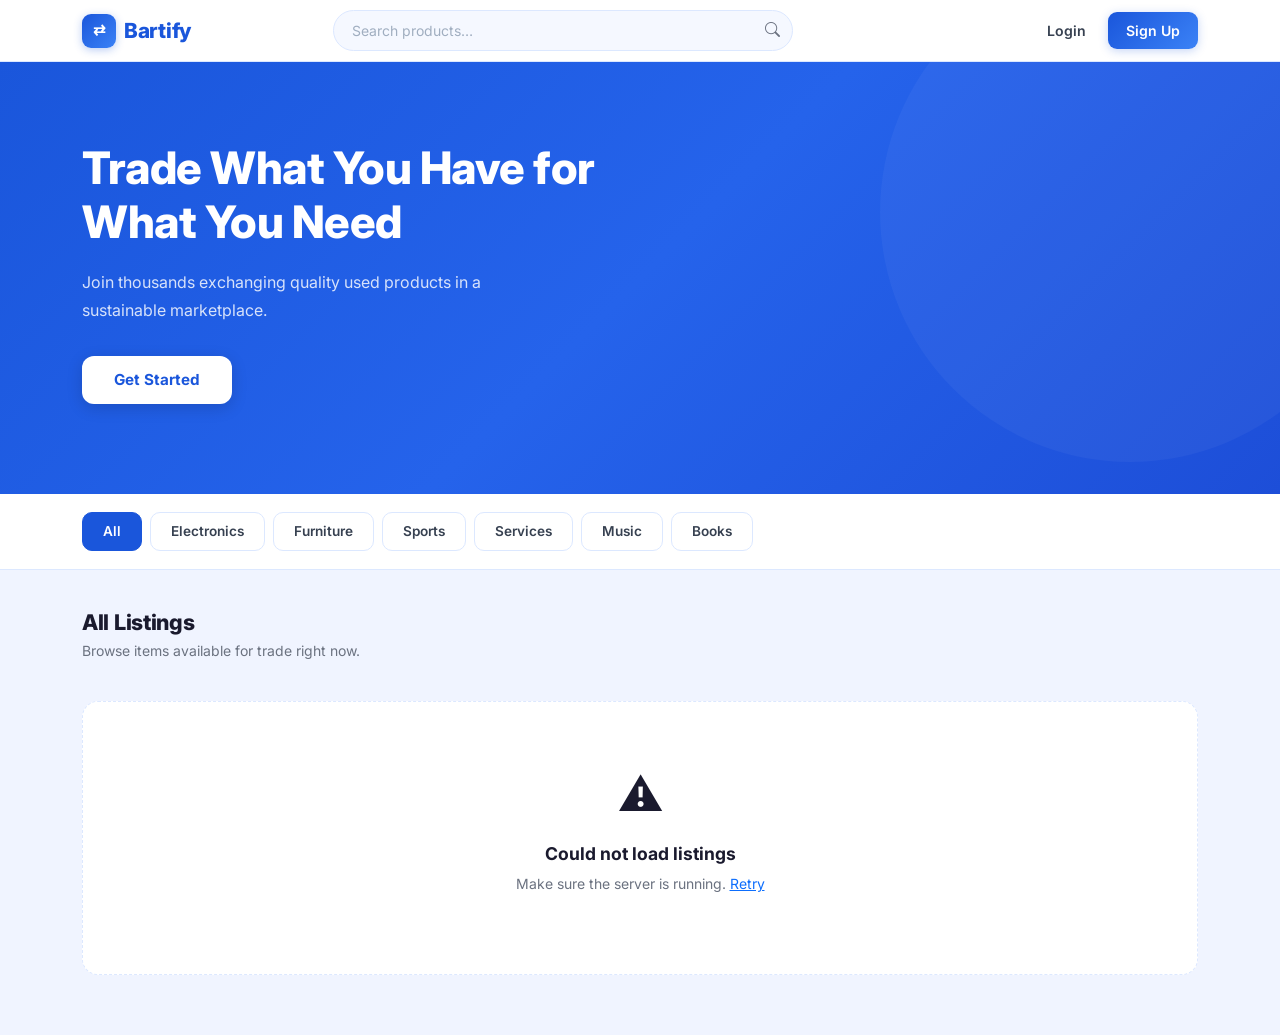
==== frontend/index.html @ bb5679de "fixes some bugs in send or receiving requests" ====
<!DOCTYPE html>
<html lang="en">
<head>
  <meta charset="UTF-8"/>
  <meta name="viewport" content="width=device-width, initial-scale=1.0"/>
  <title>Bartify – Trade What You Have</title>
  <link href="https://cdn.jsdelivr.net/npm/bootstrap@5.3.2/dist/css/bootstrap.min.css" rel="stylesheet"/>
  <link href="https://fonts.googleapis.com/css2?family=Inter:wght@400;500;600;700;800&display=swap" rel="stylesheet"/>
  <link href="https://cdn.jsdelivr.net/npm/bootstrap-icons@1.11.3/font/bootstrap-icons.min.css" rel="stylesheet"/>
  <link rel="stylesheet" href="style.css"/>
</head>
<body>

<!-- ═══ NAVBAR ═══ -->
<nav class="navbar" style="position:relative;">
  <div class="container">
    <a class="navbar-brand" href="index.html">
      <div class="brand-icon">⇄</div>
      <span class="brand-name">Bartify</span>
    </a>

    <div class="search-wrap">
      <input type="text" id="searchInput" placeholder="Search products…" oninput="doSearch()"/>
      <button class="search-icon-btn" onclick="doSearch()"><i class="bi bi-search"></i></button>
    </div>

    <div class="nav-right">
      <button class="mobile-search-btn" onclick="toggleMobileSearch()" title="Search">
        <i class="bi bi-search"></i>
      </button>

      <!-- Logged OUT -->
      <div class="d-flex align-items-center gap-2" id="navLoggedOut">
        <a href="login.html" class="btn-login">Login</a>
        <a href="Signup.html" class="btn-signup">Sign Up</a>
      </div>

      <!-- Logged IN -->
      <div class="d-flex align-items-center gap-2" id="navLoggedIn" style="display:none!important;">
        <a href="#" class="nav-icon-btn" title="Favorites"><i class="bi bi-heart"></i></a>
        <a href="dashboard.html?section=addListing" class="btn-list-item">List Item</a>
        <div class="nav-avatar-wrap" onclick="toggleDropdown()">
          <img id="navProfilePic" src="" alt="Profile" class="nav-avatar-img" style="display:none"/>
          <div id="navAvatar" class="nav-avatar-text"></div>
          <div class="nav-dropdown" id="navDropdown">
            <div class="dropdown-user-info">
              <div class="dropdown-user-icon" id="dropdownAvatar">
                <i class="bi bi-person-fill"></i>
              </div>
              <div>
                <div class="d-uname" id="dropdownName">User</div>
                <div class="d-uemail" id="dropdownEmail">email@example.com</div>
              </div>
            </div>
            <a href="dashboard.html"><i class="bi bi-grid-1x2-fill"></i> Dashboard</a>
            <div class="dd-divider"></div>
              <a href="#" class="logout-link" onclick="confirmLogout();return false;">
              <i class="bi bi-box-arrow-right"></i> Logout
            </a>
          </div>
        </div>
      </div>
    </div>
  </div>

  <div class="mobile-search-bar" id="mobileSearchBar">
    <input type="text" id="mobileSearchInput" placeholder="Search products…" oninput="doMobileSearch()"/>
    <button onclick="doMobileSearch()">Search</button>
  </div>
</nav>

<!-- ═══ HERO ═══ -->
<section class="hero">
  <div class="container">
    <h1 class="hero-title">Trade What You Have for<br/>What You Need</h1>
    <p class="hero-subtitle">Join thousands exchanging quality used products in a sustainable marketplace.</p>
    <a href="login.html" class="btn-get-started" id="heroBtn">Get Started</a>
  </div>
</section>

<!-- ═══ CATEGORIES ═══ -->
<section class="categories">
  <div class="container">
    <div class="cat-filters">
      <button class="cat-btn active" data-cat="All"         onclick="filterCat(this)">All</button>
      <button class="cat-btn"        data-cat="Electronics" onclick="filterCat(this)">Electronics</button>
      <button class="cat-btn"        data-cat="Furniture"   onclick="filterCat(this)">Furniture</button>
      <button class="cat-btn"        data-cat="Sports"      onclick="filterCat(this)">Sports</button>
      <button class="cat-btn"        data-cat="Services"    onclick="filterCat(this)">Services</button>
      <button class="cat-btn"        data-cat="Music"       onclick="filterCat(this)">Music</button>
      <button class="cat-btn"        data-cat="Books"       onclick="filterCat(this)">Books</button>
    </div>
  </div>
</section>

<!-- ═══ PRODUCTS ═══ -->
<section class="products-section">
  <div class="container">
    <div class="products-header">
      <div>
        <h2 class="products-title" id="productsHeading">All Listings</h2>
        <p class="products-sub">Browse items available for trade right now.</p>
      </div>
    </div>
    <div class="products-grid" id="productsGrid"></div>
  </div>
</section>

<!-- ═══ PRODUCT DETAIL MODAL ═══ -->
<div class="pd-overlay" id="pdOverlay" onclick="overlayClick(event)">
  <div class="pd-modal" id="pdModal">
    <button class="pd-close" onclick="closeDetail()"><i class="bi bi-x-lg"></i></button>
    <button class="pd-back" onclick="closeDetail()">
      <i class="bi bi-arrow-left"></i> Back to products
    </button>
    <div class="pd-body" id="pdBody"></div>
  </div>
</div>

<!-- ═══ OFFER EXCHANGE MODAL ═══ -->
<div class="of-overlay" id="offerOverlay" onclick="overlayClickOffer(event)">
  <div class="of-modal" id="offerModal">
    <button class="of-close" onclick="closeOfferModal()"><i class="bi bi-x-lg"></i></button>
    <div class="of-header">
      <h3 class="of-title">Offer an Exchange</h3>
      <p class="of-sub" id="offerSubText">Tell them what you'd like to trade for this item.</p>
    </div>
    <form id="offerForm" onsubmit="submitOffer(event)" novalidate>
      <input type="hidden" id="offerPostId">

      <div class="of-upload-grid" id="offerUploadGrid"></div>
      <p class="of-upload-note">Upload up to 4 images of your item.</p>

      <label class="of-label">Item Title <span class="of-req">*</span></label>
      <input type="text" class="of-input" id="offerTitle" placeholder="e.g. PS5 Controller" required>

      <label class="of-label">Description</label>
      <textarea class="of-input" id="offerDesc" rows="3" maxlength="500" placeholder="Describe your item's condition and features…"></textarea>

      <div class="of-row">
        <div>
          <label class="of-label">Category <span class="of-req">*</span></label>
          <select class="of-input" id="offerCat" required>
            <option value="">Select category</option>
            <option value="Electronics">Electronics</option>
            <option value="Furniture">Furniture</option>
            <option value="Sports">Sports</option>
            <option value="Services">Services</option>
            <option value="Music">Music</option>
            <option value="Books">Books</option>
            <option value="Clothing">Clothing</option>
            <option value="Other">Other</option>
          </select>
        </div>
        <div>
          <label class="of-label">Condition</label>
          <select class="of-input" id="offerCond">
            <option value="">Select</option>
            <option value="10">10/10</option>
            <option value="9">9/10</option>
            <option value="8">8/10</option>
            <option value="7">7/10</option>
            <option value="6">6/10</option>
            <option value="5">5/10</option>
            <option value="4">4/10</option>
            <option value="3">3/10</option>
            <option value="2">2/10</option>
            <option value="1">1/10</option>
          </select>
        </div>
      </div>

      <label class="of-label">Estimated Value (PKR)</label>
      <div class="of-value-wrap">
        <span class="of-value-tag">From</span>
        <input type="number" class="of-value-input" id="offerValueFrom" placeholder="500" min="0">
        <span class="of-value-dash">—</span>
        <span class="of-value-tag">To</span>
        <input type="number" class="of-value-input" id="offerValueTo" placeholder="1000" min="0">
      </div>

      <button type="submit" class="of-submit-btn" id="offerSubmitBtn">
        <i class="bi bi-send"></i> Send Offer
      </button>
    </form>
  </div>
</div>

<!-- ═══ LOGOUT MODAL ═══ -->
<div class="modal fade logout-modal" id="logoutModal" tabindex="-1">
  <div class="modal-dialog modal-dialog-centered logout-dialog">
    <div class="modal-content logout-shell">
      <div class="modal-header logout-header">
        <div class="logout-title-wrap">
          <div class="logout-badge"><i class="bi bi-box-arrow-right"></i></div>
          <div>
            <h5 class="modal-title">Confirm Logout</h5>
            <p class="logout-subtitle">You’ll need to log in again to access your account.</p>
          </div>
        </div>
        <button type="button" class="btn-close logout-close" data-bs-dismiss="modal"></button>
      </div>
      <div class="modal-body logout-body">
        <div class="logout-icon-row">
          <div class="logout-icon"><i class="bi bi-exclamation-triangle-fill"></i></div>
          <p class="logout-copy">Are you sure you want to log out of Bartify?</p>
        </div>
      </div>
      <div class="modal-footer logout-footer">
        <button class="btn-view-sm logout-cancel" data-bs-dismiss="modal">Cancel</button>
        <button class="btn-delete-sm logout-confirm" onclick="doLogout()"><i class="bi bi-box-arrow-right"></i> Logout</button>
      </div>
    </div>
  </div>
</div>

<!-- ═══ TOAST ═══ -->
<div class="toast-wrap" id="toastWrap"></div>

<script src="https://cdn.jsdelivr.net/npm/bootstrap@5.3.2/dist/js/bootstrap.bundle.min.js"></script>
<script src="script.js"></script>
</body>
</html>
---- frontend/style.css ----
* { margin:0; padding:0; box-sizing:border-box; }
body { font-family:'Inter',sans-serif; background:#f0f4ff; color:#1a1a2e; }

/* ═══ NAVBAR ═══ */
.navbar { background:#fff; border-bottom:1px solid #dce8ff; position:sticky; top:0; z-index:1000; padding:0; height:62px; }
.navbar .container { height:100%; display:flex; align-items:center; gap:12px; }

.navbar-brand { font-size:1.3rem; font-weight:800; color:#1a56db; text-decoration:none; display:flex; align-items:center; gap:8px; letter-spacing:-.3px; flex-shrink:0; white-space:nowrap; }
.brand-icon { width:34px; height:34px; background:linear-gradient(135deg,#1a56db,#3b82f6); border-radius:9px; display:flex; align-items:center; justify-content:center; color:#fff; font-size:.95rem; box-shadow:0 2px 8px rgba(26,86,219,.3); flex-shrink:0; }

/* Search */
.search-wrap { flex:1; max-width:460px; margin:0 auto; position:relative; }
.search-wrap input { width:100%; padding:9px 42px 9px 18px; border:1.5px solid #dce8ff; border-radius:50px; font-family:'Inter',sans-serif; font-size:.875rem; outline:none; background:#f5f8ff; color:#1a1a2e; transition:border .2s,background .2s; }
.search-wrap input:focus { border-color:#1a56db; background:#fff; }
.search-wrap input::placeholder { color:#a0aec0; }
.search-icon-btn { position:absolute; right:13px; top:50%; transform:translateY(-50%); background:none; border:none; cursor:pointer; padding:0; display:flex; align-items:center; color:#6b7280; transition:color .18s; }
.search-icon-btn:hover { color:#1a56db; }
.search-icon-btn i { font-size:15px; }

/* Nav right */
.nav-right { display:flex; align-items:center; gap:10px; flex-shrink:0; margin-left:auto; }
.btn-login { font-family:'Inter',sans-serif; font-weight:600; font-size:.88rem; color:#374151; text-decoration:none; padding:7px 14px; border-radius:9px; transition:background .2s; white-space:nowrap; }
.btn-login:hover { background:#f0f4ff; color:#1a56db; }
.btn-signup { background:linear-gradient(135deg,#1a56db,#3b82f6); color:#fff; font-family:'Inter',sans-serif; font-weight:600; font-size:.88rem; padding:8px 18px; border-radius:9px; text-decoration:none; box-shadow:0 2px 10px rgba(26,86,219,.25); transition:opacity .2s,transform .2s; white-space:nowrap; }
.btn-signup:hover { opacity:.9; color:#fff; transform:translateY(-1px); }
.nav-icon-btn { width:36px; height:36px; border-radius:9px; background:#f0f4ff; display:flex; align-items:center; justify-content:center; text-decoration:none; color:#374151; transition:background .2s,color .2s; flex-shrink:0; }
.nav-icon-btn:hover { background:#dce8ff; color:#ef4444; }
.nav-icon-btn i { font-size:17px; }
.btn-list-item { background:linear-gradient(135deg,#1a56db,#3b82f6); color:#fff; font-family:'Inter',sans-serif; font-weight:600; font-size:.85rem; padding:8px 16px; border-radius:9px; text-decoration:none; box-shadow:0 2px 10px rgba(26,86,219,.25); transition:opacity .2s,transform .2s; white-space:nowrap; }
.btn-list-item:hover { opacity:.9; color:#fff; transform:translateY(-1px); }

/* Mobile search */
.mobile-search-btn { display:none; width:36px; height:36px; border-radius:9px; background:#f0f4ff; align-items:center; justify-content:center; border:none; cursor:pointer; color:#374151; transition:background .2s,color .2s; flex-shrink:0; }
.mobile-search-btn:hover { background:#dce8ff; color:#1a56db; }
.mobile-search-btn i { font-size:16px; }
.mobile-search-bar { display:none; position:absolute; top:62px; left:0; right:0; background:#fff; border-bottom:1px solid #dce8ff; padding:10px 16px; z-index:999; }
.mobile-search-bar.open { display:flex; gap:8px; align-items:center; }
.mobile-search-bar input { flex:1; padding:9px 16px; border:1.5px solid #dce8ff; border-radius:50px; font-family:'Inter',sans-serif; font-size:.875rem; outline:none; background:#f5f8ff; color:#1a1a2e; }
.mobile-search-bar input:focus { border-color:#1a56db; background:#fff; }
.mobile-search-bar input::placeholder { color:#a0aec0; }
.mobile-search-bar button { background:linear-gradient(135deg,#1a56db,#3b82f6); color:#fff; border:none; padding:9px 16px; border-radius:50px; font-family:'Inter',sans-serif; font-size:.85rem; font-weight:600; cursor:pointer; }

/* Avatar */
.nav-avatar-wrap { position:relative; cursor:pointer; flex-shrink:0; }
.nav-avatar-img { width:36px; height:36px; border-radius:50%; object-fit:cover; border:2px solid #1a56db; }
.nav-avatar-text { width:36px; height:36px; border-radius:50%; background:linear-gradient(135deg,#1a56db,#3b82f6); color:#fff; font-family:'Inter',sans-serif; font-weight:700; font-size:.9rem; display:flex; align-items:center; justify-content:center; box-shadow:0 2px 8px rgba(26,86,219,.3); }

/* Dropdown */
.nav-dropdown { display:none; position:absolute; right:0; top:48px; background:#fff; border:1px solid #dce8ff; border-radius:14px; box-shadow:0 8px 28px rgba(26,86,219,.13); min-width:210px; z-index:999; overflow:hidden; }
.nav-dropdown.show { display:block; }
.dropdown-user-info { padding:14px 16px 11px; border-bottom:1px solid #f0f4ff; display:flex; align-items:center; gap:10px; }
.dropdown-user-icon { width:42px; height:42px; border-radius:50%; background:linear-gradient(135deg,#1a56db,#3b82f6); display:flex; align-items:center; justify-content:center; flex-shrink:0; overflow:hidden; border:2px solid #dce8ff; }
.dropdown-user-icon i { color:#fff; font-size:17px; }
.dropdown-user-icon img { width:100%; height:100%; object-fit:cover; border-radius:50%; }
.d-uname { font-family:'Inter',sans-serif; font-weight:700; font-size:.875rem; color:#1a1a2e; white-space:nowrap; overflow:hidden; text-overflow:ellipsis; }
.d-uemail { font-family:'Inter',sans-serif; font-size:.72rem; color:#6b7280; margin-top:1px; white-space:nowrap; overflow:hidden; text-overflow:ellipsis; max-width:145px; }
.nav-dropdown a { display:flex; align-items:center; gap:10px; padding:11px 16px; font-family:'Inter',sans-serif; font-size:.87rem; font-weight:600; color:#374151; text-decoration:none; transition:background .15s,color .15s; }
.nav-dropdown a i { font-size:16px; color:#6b7280; width:18px; flex-shrink:0; transition:color .15s; }
.nav-dropdown a:hover { background:#f0f4ff; color:#1a56db; }
.nav-dropdown a:hover i { color:#1a56db; }
.dd-divider { height:1px; background:#f0f4ff; }
.nav-dropdown a.logout-link { color:#ef4444; }
.nav-dropdown a.logout-link i { color:#ef4444; }
.nav-dropdown a.logout-link:hover { background:#fef2f2; color:#dc2626; }
.nav-dropdown a.logout-link:hover i { color:#dc2626; }

/* ═══ HERO ═══ */
.hero { background:linear-gradient(135deg,#1a56db 0%,#2563eb 50%,#1d4ed8 100%); padding:80px 0 90px; position:relative; overflow:hidden; }
.hero::after { content:''; position:absolute; right:-100px; top:-100px; width:500px; height:500px; background:rgba(255,255,255,.04); border-radius:50%; }
.hero-title { font-size:2.8rem; font-weight:800; color:#fff; line-height:1.2; margin-bottom:18px; letter-spacing:-.5px; }
.hero-subtitle { font-size:1rem; color:rgba(255,255,255,.82); margin-bottom:32px; max-width:480px; line-height:1.75; font-weight:400; }
.btn-get-started { background:#fff; color:#1a56db; border:none; font-family:'Inter',sans-serif; font-weight:700; font-size:.95rem; padding:13px 32px; border-radius:12px; cursor:pointer; text-decoration:none; display:inline-block; box-shadow:0 4px 16px rgba(0,0,0,.15); transition:transform .2s,box-shadow .2s; }
.btn-get-started:hover { transform:translateY(-2px); box-shadow:0 8px 24px rgba(0,0,0,.2); color:#1a56db; }

/* ═══ CATEGORIES ═══ */
.categories { background:#fff; padding:18px 0; border-bottom:1px solid #dce8ff; }
.cat-filters { display:flex; gap:8px; flex-wrap:wrap; }
.cat-btn { padding:8px 20px; border-radius:10px; border:1.5px solid #dce8ff; background:#fff; font-family:'Inter',sans-serif; font-weight:600; font-size:.85rem; color:#374151; cursor:pointer; transition:all .18s; }
.cat-btn:hover { border-color:#1a56db; color:#1a56db; background:#f0f4ff; }
.cat-btn.active { background:#1a56db; border-color:#1a56db; color:#fff; }

/* ═══ PRODUCTS ═══ */
.products-section { padding:40px 0 60px; }
.products-header { display:flex; align-items:flex-end; justify-content:space-between; margin-bottom:24px; flex-wrap:wrap; gap:12px; }
.products-title { font-size:1.35rem; font-weight:800; color:#1a1a2e; letter-spacing:-.3px; margin-bottom:4px; }
.products-sub { font-size:.875rem; color:#6b7280; }
.products-grid { display:grid; grid-template-columns:repeat(auto-fill,minmax(280px,1fr)); gap:22px; }

/* Empty */
.products-empty { grid-column:1/-1; text-align:center; padding:60px 20px; background:#fff; border:1.5px dashed #dce8ff; border-radius:16px; }
.empty-icon { font-size:2.8rem; margin-bottom:12px; }
.empty-title { font-size:1.1rem; font-weight:700; color:#1a1a2e; margin-bottom:6px; }
.empty-sub { font-size:.875rem; color:#6b7280; margin-bottom:20px; }
.btn-list-first { display:inline-block; background:linear-gradient(135deg,#1a56db,#3b82f6); color:#fff; font-family:'Inter',sans-serif; font-weight:600; font-size:.875rem; padding:10px 24px; border-radius:10px; text-decoration:none; box-shadow:0 2px 10px rgba(26,86,219,.25); transition:opacity .2s,transform .2s; }
.btn-list-first:hover { opacity:.9; color:#fff; transform:translateY(-1px); }

.btn-view-sm { background:#f0f4ff; color:#64748b; border:1.5px solid #dce8ff; border-radius:9px; padding:7px 16px; font-size:13px; font-weight:600; cursor:pointer; transition:background .15s; display:inline-flex; align-items:center; gap:6px; }
.btn-view-sm:hover { background:#dce8ff; }
.btn-delete-sm { background:#fef2f2; color:#ef4444; border:none; border-radius:9px; padding:7px 16px; font-size:13px; font-weight:600; cursor:pointer; transition:background .15s; display:inline-flex; align-items:center; gap:6px; }
.btn-delete-sm:hover { background:#fee2e2; }

/* ═══ LOGOUT MODAL ═══ */
.logout-modal .modal-dialog { max-width:420px; }
.logout-shell { border:none; border-radius:22px; overflow:hidden; box-shadow:0 28px 70px rgba(26,86,219,.18); }
.logout-header { padding:18px 20px 16px; border:none; background:linear-gradient(135deg,#1a56db 0%,#2563eb 60%,#3b82f6 100%); color:#fff; display:flex; align-items:flex-start; justify-content:space-between; gap:12px; }
.logout-title-wrap { display:flex; align-items:center; gap:12px; min-width:0; }
.logout-badge { width:42px; height:42px; border-radius:14px; background:rgba(255,255,255,.16); display:flex; align-items:center; justify-content:center; flex-shrink:0; backdrop-filter:blur(8px); }
.logout-badge i { font-size:18px; color:#fff; }
.logout-header .modal-title { font-family:'Inter',sans-serif; font-weight:800; font-size:1.05rem; letter-spacing:-.2px; margin:0; }
.logout-subtitle { font-size:.8rem; color:rgba(255,255,255,.82); margin:3px 0 0; line-height:1.4; }
.logout-close { filter:brightness(0) invert(1); opacity:.9; box-shadow:none; }
.logout-close:focus { box-shadow:none; }
.logout-body { padding:22px 20px 20px; background:linear-gradient(180deg,#ffffff 0%,#f8fbff 100%); }
.logout-icon-row { display:flex; align-items:flex-start; gap:14px; }
.logout-icon { width:48px; height:48px; border-radius:16px; background:#fff7ed; color:#f59e0b; display:flex; align-items:center; justify-content:center; flex-shrink:0; box-shadow:0 10px 24px rgba(245,158,11,.14); }
.logout-icon i { font-size:20px; }
.logout-copy { margin:3px 0 0; font-size:14px; color:#334155; line-height:1.6; }
.logout-footer { border:none; padding:0 20px 20px; background:linear-gradient(180deg,#f8fbff 0%,#fff 100%); display:flex; gap:10px; justify-content:flex-end; }
.logout-footer .btn-view-sm,
.logout-footer .btn-delete-sm { min-width:112px; justify-content:center; }
.logout-cancel { background:#fff; }
.logout-cancel:hover { background:#eef4ff; }
.logout-confirm { background:linear-gradient(135deg,#ef4444,#dc2626); color:#fff; box-shadow:0 10px 24px rgba(220,38,38,.2); }
.logout-confirm:hover { background:linear-gradient(135deg,#dc2626,#b91c1c); color:#fff; }

/* ═══ PRODUCT CARD ═══ */
.product-card { background:#fff; border:1.5px solid #e8eef8; border-radius:18px; overflow:hidden; display:flex; flex-direction:column; cursor:pointer; transition:transform .22s,box-shadow .22s,border-color .22s; }
.product-card:hover { transform:translateY(-4px); box-shadow:0 12px 32px rgba(26,86,219,.12); border-color:#b8ccf0; }

.pc-img-wrap { position:relative; width:100%; aspect-ratio:4/3; overflow:hidden; background:#f0f4ff; flex-shrink:0; }
.pc-img { width:100%; height:100%; object-fit:cover; display:block; transition:transform .35s; }
.product-card:hover .pc-img { transform:scale(1.05); }
.pc-img-placeholder { width:100%; height:100%; display:flex; align-items:center; justify-content:center; color:#c3d4f0; }
.pc-img-placeholder i { font-size:3.5rem; }

/* Category badge top-left */
.pc-cat-badge { position:absolute; top:12px; left:12px; font-family:'Inter',sans-serif; font-size:.7rem; font-weight:700; padding:4px 12px; border-radius:20px; background:rgba(255,255,255,.95); backdrop-filter:blur(4px); color:#1a56db; border:1px solid rgba(26,86,219,.15); box-shadow:0 2px 8px rgba(0,0,0,.08); }

/* Card body */
.pc-body { padding:16px 18px 18px; display:flex; flex-direction:column; flex:1; }
.pc-owner { display:flex; align-items:center; gap:7px; margin-bottom:10px; padding-bottom:10px; border-bottom:1px solid #f0f4ff; }
.pc-owner-avatar { width:26px; height:26px; border-radius:50%; background:linear-gradient(135deg,#1a56db,#3b82f6); color:#fff; font-size:.72rem; font-weight:700; display:flex; align-items:center; justify-content:center; flex-shrink:0; overflow:hidden; }
.pc-owner-avatar img { width:100%; height:100%; object-fit:cover; }
.pc-owner-name { font-size:.78rem; font-weight:600; color:#374151; }
.pc-owner-date { font-size:.72rem; color:#9ca3af; margin-left:auto; }
.pc-title { font-size:1rem; font-weight:700; color:#1a1a2e; margin-bottom:5px; line-height:1.35; display:-webkit-box; -webkit-line-clamp:1; -webkit-box-orient:vertical; overflow:hidden; }
.pc-desc { font-size:.8rem; color:#6b7280; line-height:1.6; margin-bottom:12px; flex:1; display:-webkit-box; -webkit-line-clamp:2; -webkit-box-orient:vertical; overflow:hidden; }
.pc-bottom { display:flex; align-items:center; justify-content:space-between; margin-top:auto; }
.pc-value-label { font-size:.68rem; color:#9ca3af; font-weight:500; margin-bottom:1px; }
.pc-value { font-size:1rem; font-weight:800; color:#1a56db; letter-spacing:-.2px; }
.pc-view-btn { background:linear-gradient(135deg,#1a56db,#3b82f6); color:#fff; border:none; font-family:'Inter',sans-serif; font-size:.78rem; font-weight:600; padding:7px 16px; border-radius:9px; cursor:pointer; box-shadow:0 2px 8px rgba(26,86,219,.2); transition:opacity .2s,transform .2s; white-space:nowrap; flex-shrink:0; }
.pc-view-btn:hover { opacity:.9; transform:translateY(-1px); }

/* ═══ PRODUCT DETAIL MODAL ═══ */
.pd-overlay { display:none; position:fixed; inset:0; background:rgba(15,23,42,.55); z-index:2000; backdrop-filter:blur(4px); align-items:flex-start; justify-content:center; padding:24px 16px; overflow-y:auto; }
.pd-overlay.show { display:flex; }
.pd-modal { background:#fff; border-radius:22px; max-width:900px; width:100%; position:relative; box-shadow:0 24px 64px rgba(0,0,0,.18); margin:auto; }
.pd-close { position:absolute; top:18px; right:18px; width:36px; height:36px; border-radius:50%; background:#f0f4ff; border:none; cursor:pointer; display:flex; align-items:center; justify-content:center; color:#374151; font-size:17px; transition:background .2s; z-index:10; }
.pd-close:hover { background:#dce8ff; color:#1a56db; }
.pd-back { display:inline-flex; align-items:center; gap:6px; font-size:.83rem; font-weight:600; color:#6b7280; background:none; border:none; cursor:pointer; padding:20px 24px 0; transition:color .15s; }
.pd-back:hover { color:#1a56db; }
.pd-body { display:grid; grid-template-columns:1fr 1fr; gap:0; }
.pd-gallery { padding:20px 16px 24px 24px; }
.pd-main-img { width:100%; aspect-ratio:4/3; border-radius:14px; object-fit:cover; background:#f0f4ff; display:block; margin-bottom:10px; }
.pd-main-placeholder { width:100%; aspect-ratio:4/3; border-radius:14px; background:#f0f4ff; display:flex; align-items:center; justify-content:center; color:#c3d4f0; margin-bottom:10px; }
.pd-main-placeholder i { font-size:4rem; }
.pd-thumbs { display:flex; gap:8px; flex-wrap:wrap; }
.pd-thumb { width:70px; height:54px; border-radius:9px; object-fit:cover; cursor:pointer; border:2px solid transparent; transition:border-color .18s; flex-shrink:0; }
.pd-thumb.active,.pd-thumb:hover { border-color:#1a56db; }
.pd-info { padding:20px 24px 24px 16px; display:flex; flex-direction:column; }
.pd-title { font-size:1.45rem; font-weight:800; color:#1a1a2e; margin-bottom:12px; letter-spacing:-.4px; line-height:1.25; }
.pd-seller { display:flex; align-items:center; gap:10px; margin-bottom:4px; }
.pd-seller-av { width:34px; height:34px; border-radius:50%; background:linear-gradient(135deg,#1a56db,#3b82f6); color:#fff; font-weight:700; font-size:.85rem; display:flex; align-items:center; justify-content:center; overflow:hidden; flex-shrink:0; }
.pd-seller-av img { width:100%; height:100%; object-fit:cover; }
.pd-seller-name { font-weight:700; font-size:.9rem; color:#1a1a2e; }
.pd-seller-meta { display:flex; align-items:center; gap:12px; font-size:.75rem; color:#9ca3af; margin-bottom:16px; padding-bottom:14px; border-bottom:1px solid #f0f4ff; }
.pd-seller-meta i { font-size:12px; }
.pd-cond-pill { display:inline-flex; align-items:center; gap:7px; padding:6px 16px; border-radius:30px; font-size:.82rem; font-weight:700; margin-bottom:14px; width:fit-content; }
.pd-cond-pill.like-new { background:#f0fdf4; color:#16a34a; border:1.5px solid #bbf7d0; }
.pd-cond-pill.good { background:#eff6ff; color:#1a56db; border:1.5px solid #bfdbfe; }
.pd-cond-pill.fair { background:#fffbeb; color:#d97706; border:1.5px solid #fde68a; }
.pd-cond-pill.poor { background:#fef2f2; color:#dc2626; border:1.5px solid #fecaca; }
.pd-label { font-size:.7rem; font-weight:700; color:#9ca3af; text-transform:uppercase; letter-spacing:.07em; margin-bottom:5px; }
.pd-section-text { font-size:.875rem; color:#6b7280; line-height:1.7; margin-bottom:16px; }
.pd-trade-text { font-size:.875rem; color:#374151; font-weight:600; margin-bottom:16px; }
.pd-value-box { margin-bottom:22px; }
.pd-value-big { font-size:1.9rem; font-weight:800; color:#1a1a2e; letter-spacing:-.5px; }
.pd-offer-btn { width:100%; background:linear-gradient(135deg,#1a56db,#3b82f6); color:#fff; border:none; font-family:'Inter',sans-serif; font-weight:700; font-size:1rem; padding:14px; border-radius:13px; cursor:pointer; box-shadow:0 4px 14px rgba(26,86,219,.3); transition:opacity .2s,transform .2s; }
.pd-offer-btn:hover { opacity:.9; transform:translateY(-1px); }

/* ═══ OFFER EXCHANGE MODAL ═══ */
.of-overlay { display:none; position:fixed; inset:0; background:rgba(15,23,42,.55); z-index:2100; backdrop-filter:blur(4px); align-items:flex-start; justify-content:center; padding:24px 16px; overflow-y:auto; }
.of-overlay.show { display:flex; }
.of-modal { background:#fff; border-radius:22px; max-width:520px; width:100%; position:relative; box-shadow:0 24px 64px rgba(0,0,0,.18); margin:auto; padding:28px 26px 26px; }
.of-close { position:absolute; top:18px; right:18px; width:36px; height:36px; border-radius:50%; background:#f0f4ff; border:none; cursor:pointer; display:flex; align-items:center; justify-content:center; color:#374151; font-size:16px; transition:background .2s; }
.of-close:hover { background:#dce8ff; color:#1a56db; }
.of-header { margin-bottom:18px; padding-right:30px; }
.of-title { font-size:1.25rem; font-weight:800; color:#1a1a2e; letter-spacing:-.3px; margin-bottom:4px; }
.of-sub { font-size:.82rem; color:#6b7280; line-height:1.5; }
.of-label { display:block; font-size:.78rem; font-weight:700; color:#374151; margin-bottom:6px; margin-top:14px; }
.of-req { color:#ef4444; }
.of-input { width:100%; padding:10px 14px; border:1.5px solid #dce8ff; border-radius:10px; font-family:'Inter',sans-serif; font-size:.85rem; outline:none; background:#f5f8ff; color:#1a1a2e; transition:border .2s,background .2s; }
.of-input:focus { border-color:#1a56db; background:#fff; }
textarea.of-input { resize:vertical; min-height:70px; }
.of-row { display:grid; grid-template-columns:1fr 1fr; gap:12px; }
.of-value-wrap { display:flex; align-items:center; gap:8px; border:1.5px solid #dce8ff; border-radius:10px; padding:4px 12px; background:#f5f8ff; }
.of-value-tag { font-size:.75rem; color:#9ca3af; font-weight:600; flex-shrink:0; }
.of-value-input { flex:1; min-width:0; border:none; background:none; padding:8px 4px; font-family:'Inter',sans-serif; font-size:.85rem; outline:none; color:#1a1a2e; }
.of-value-dash { color:#c3d4f0; flex-shrink:0; }
.of-upload-grid { display:grid; grid-template-columns:repeat(4,1fr); gap:8px; margin-bottom:8px; }
.of-upload-box { aspect-ratio:1; border:1.5px dashed #dce8ff; border-radius:10px; display:flex; flex-direction:column; align-items:center; justify-content:center; gap:4px; position:relative; background:#f5f8ff; cursor:pointer; overflow:hidden; }
.of-upload-box i { font-size:15px; color:#9ca3af; }
.of-upload-box span { font-size:.62rem; color:#9ca3af; font-weight:600; }
.of-upload-box input[type=file] { position:absolute; inset:0; opacity:0; cursor:pointer; }
.of-upload-box img.of-preview { position:absolute; inset:0; width:100%; height:100%; object-fit:cover; }
.of-upload-box .of-remove { position:absolute; top:3px; right:3px; width:18px; height:18px; border-radius:50%; background:rgba(0,0,0,.6); color:#fff; border:none; display:flex; align-items:center; justify-content:center; font-size:9px; cursor:pointer; z-index:2; }
.of-upload-note { font-size:.7rem; color:#9ca3af; margin-bottom:6px; }
.of-submit-btn { width:100%; margin-top:20px; background:linear-gradient(135deg,#1a56db,#3b82f6); color:#fff; border:none; font-family:'Inter',sans-serif; font-weight:700; font-size:.95rem; padding:13px; border-radius:12px; cursor:pointer; box-shadow:0 4px 14px rgba(26,86,219,.3); transition:opacity .2s,transform .2s; display:flex; align-items:center; justify-content:center; gap:8px; }
.of-submit-btn:hover { opacity:.9; transform:translateY(-1px); }
.of-submit-btn:disabled { opacity:.6; cursor:not-allowed; transform:none; }

/* ═══ TOAST ═══ */
.toast-wrap { position:fixed; bottom:24px; right:24px; z-index:9999; display:flex; flex-direction:column; gap:10px; }
.toast-item { background:#1a1a2e; color:#fff; border-radius:12px; padding:12px 20px; font-size:.85rem; font-weight:500; box-shadow:0 4px 16px rgba(0,0,0,.18); display:flex; align-items:center; gap:10px; animation:slideUp .3s ease; }
.toast-item.success { background:#16a34a; }
.toast-item.error { background:#dc2626; }
@keyframes slideUp { from{ transform:translateY(20px); opacity:0; } to{ transform:translateY(0); opacity:1; } }

/* ═══ RESPONSIVE ═══ */
@media(max-width:767px){
  .navbar { height:58px; }
  .mobile-search-bar { top:58px; }
  .search-wrap { display:none!important; }
  .mobile-search-btn { display:flex!important; }
  .navbar-brand { font-size:1.1rem; gap:7px; }
  .brand-icon { width:30px; height:30px; font-size:.85rem; }
  .btn-login { font-size:.8rem; padding:6px 10px; }
  .btn-signup { font-size:.8rem; padding:7px 13px; }
  .btn-list-item { font-size:.78rem; padding:7px 11px; }
  .nav-avatar-text,.nav-avatar-img { width:32px; height:32px; font-size:.82rem; }
  .nav-right { gap:6px; }
  .hero-title { font-size:1.7rem; }
  .hero { padding:50px 0 60px; }
  .products-grid { grid-template-columns:repeat(auto-fill,minmax(155px,1fr)); gap:12px; }
  .pc-body { padding:12px 13px 14px; }
  .pd-body { grid-template-columns:1fr; }
  .pd-gallery { padding:16px 16px 12px; }
  .pd-info { padding:0 16px 20px; }
  .pd-modal { border-radius:16px; }
  .pd-title { font-size:1.2rem; }
  .pd-value-big { font-size:1.5rem; }
  .pd-thumbs { display:none; }
  .of-modal { border-radius:16px; padding:22px 18px 20px; }
  .of-row { grid-template-columns:1fr; }
}
@media(max-width:400px){
  .navbar-brand span.brand-name { display:none; }
  .btn-login { display:none; }
  .products-grid { grid-template-columns:1fr 1fr; gap:10px; }
}
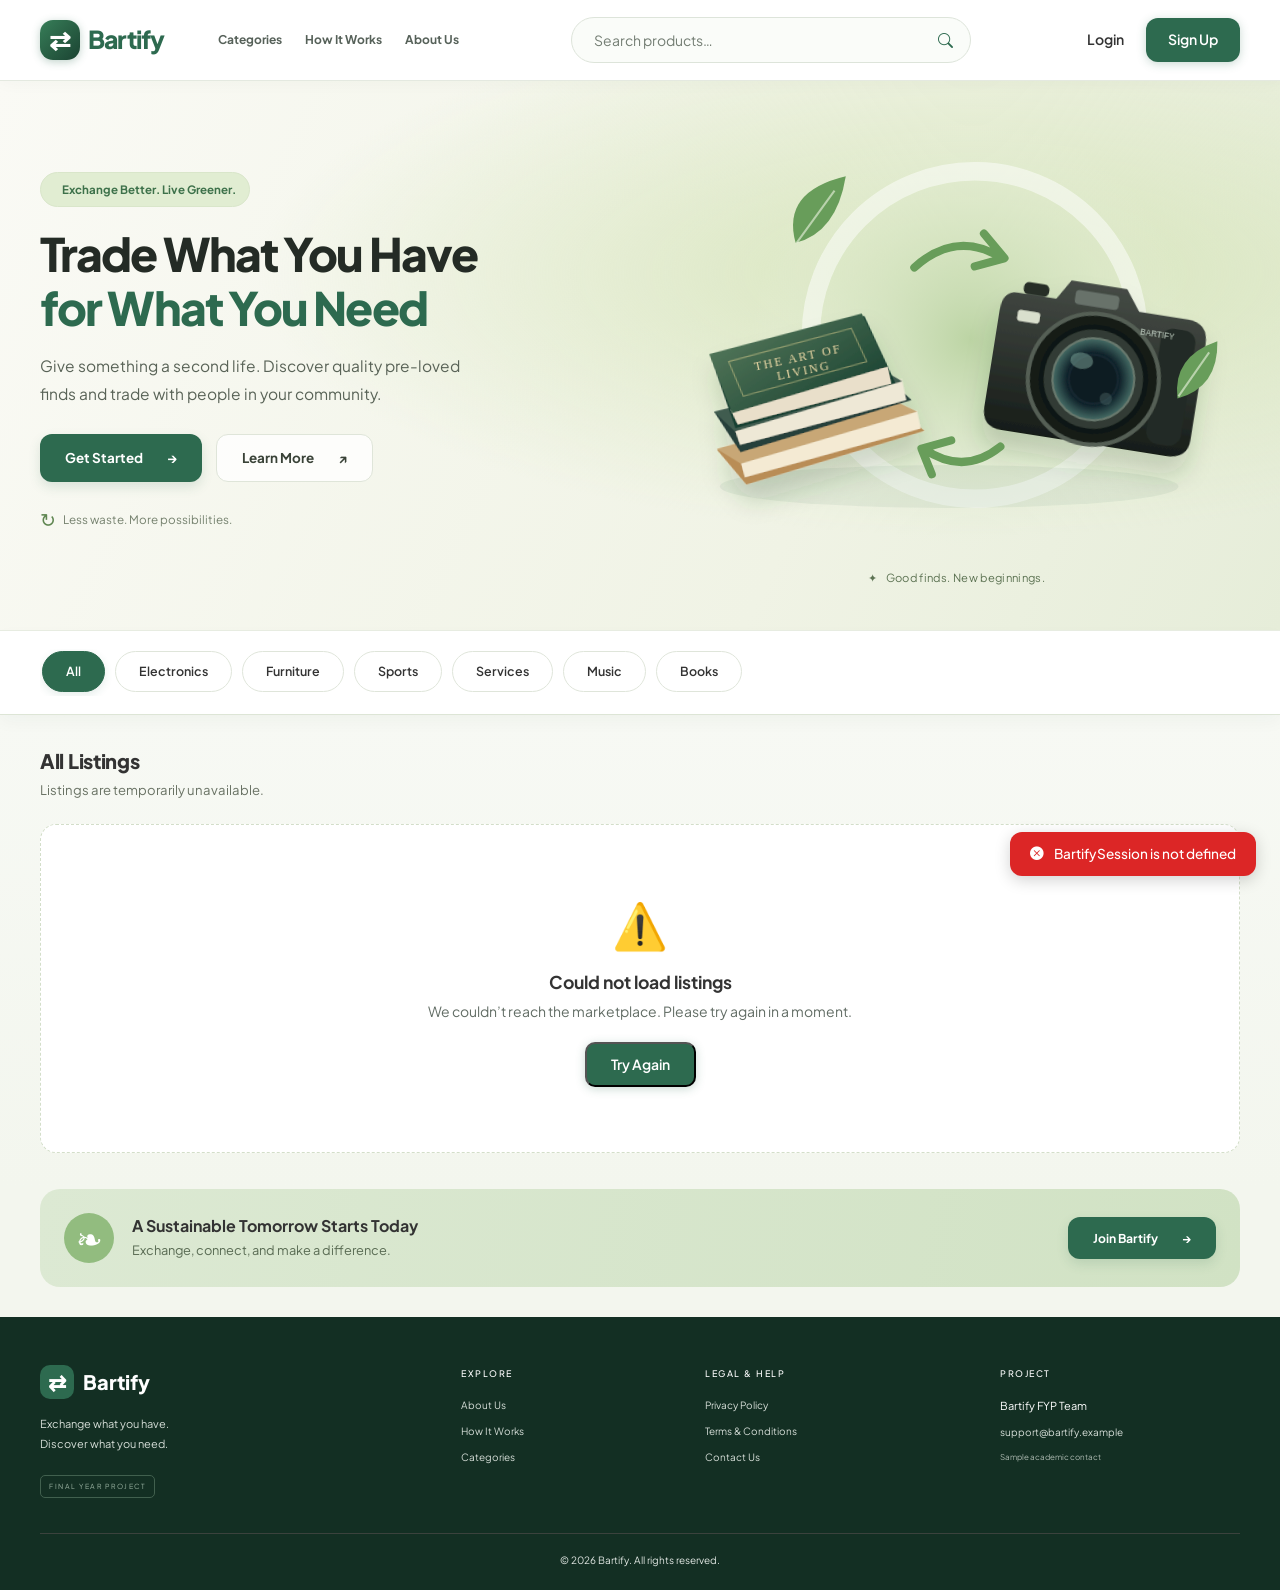
==== commit 7a101df3: "Changes in frontend design" ====
--- a/frontend/index.html
+++ b/frontend/index.html
@@ -2,26 +2,36 @@
 <html lang="en">
 <head>
   <meta charset="UTF-8"/>
+<script src="config.js"></script>
   <meta name="viewport" content="width=device-width, initial-scale=1.0"/>
   <title>Bartify – Trade What You Have</title>
   <link href="https://cdn.jsdelivr.net/npm/bootstrap@5.3.2/dist/css/bootstrap.min.css" rel="stylesheet"/>
-  <link href="https://fonts.googleapis.com/css2?family=Inter:wght@400;500;600;700;800&display=swap" rel="stylesheet"/>
+  <link href="https://fonts.googleapis.com/css2?family=Plus+Jakarta+Sans:wght@400;500;600;700;800&display=swap" rel="stylesheet"/>
   <link href="https://cdn.jsdelivr.net/npm/bootstrap-icons@1.11.3/font/bootstrap-icons.min.css" rel="stylesheet"/>
-  <link rel="stylesheet" href="style.css"/>
+  <link rel="stylesheet" href="theme.css">
+<link rel="stylesheet" href="style.css"/>
+
 </head>
 <body>
 
 <!-- ═══ NAVBAR ═══ -->
-<nav class="navbar" style="position:relative;">
+<a class="skip-link" href="#listings">Skip to listings</a>
+<nav class="navbar" aria-label="Main navigation">
   <div class="container">
     <a class="navbar-brand" href="index.html">
       <div class="brand-icon">⇄</div>
       <span class="brand-name">Bartify</span>
     </a>
 
+    <div class="desktop-nav-links" aria-label="Primary pages">
+      <a href="#categories">Categories</a>
+      <a href="how-it-works.html">How It Works</a>
+      <a href="about-us.html">About Us</a>
+    </div>
+
     <div class="search-wrap">
-      <input type="text" id="searchInput" placeholder="Search products…" oninput="doSearch()"/>
-      <button class="search-icon-btn" onclick="doSearch()"><i class="bi bi-search"></i></button>
+      <input type="text" aria-label="Search products" id="searchInput" placeholder="Search products…" oninput="doSearch()"/>
+      <button aria-label="Search" class="search-icon-btn" onclick="doSearch()"><i class="bi bi-search"></i></button>
     </div>
 
     <div class="nav-right">
@@ -37,7 +47,7 @@
 
       <!-- Logged IN -->
       <div class="d-flex align-items-center gap-2" id="navLoggedIn" style="display:none!important;">
-        <a href="#" class="nav-icon-btn" title="Favorites"><i class="bi bi-heart"></i></a>
+        <a href="dashboard.html?messages=open" class="nav-icon-btn home-messages-btn" id="homeMessagesBtn" title="Messages" aria-label="Messages"><i class="bi bi-chat-dots"></i><span id="homeMessagesBadge" class="home-messages-badge" hidden></span></a>
         <a href="dashboard.html?section=addListing" class="btn-list-item">List Item</a>
         <div class="nav-avatar-wrap" onclick="toggleDropdown()">
           <img id="navProfilePic" src="" alt="Profile" class="nav-avatar-img" style="display:none"/>
@@ -64,47 +74,87 @@
   </div>
 
   <div class="mobile-search-bar" id="mobileSearchBar">
-    <input type="text" id="mobileSearchInput" placeholder="Search products…" oninput="doMobileSearch()"/>
+    <input type="text" aria-label="Search products" id="mobileSearchInput" placeholder="Search products…" oninput="doMobileSearch()"/>
     <button onclick="doMobileSearch()">Search</button>
   </div>
 </nav>
 
 <!-- ═══ HERO ═══ -->
-<section class="hero">
+<section class="hero" id="homeHero" aria-labelledby="heroTitle">
+  <div class="container hero-layout">
+    <div class="hero-copy">
+      <span class="hero-eyebrow"><i class="bi bi-leaf" aria-hidden="true"></i> Exchange Better. Live Greener.</span>
+      <h1 class="hero-title" id="heroTitle">Trade What You Have<br><span>for What You Need</span></h1>
+      <p class="hero-subtitle">Give something a second life. Discover quality pre-loved finds and trade with people in your community.</p>
+      <div class="hero-actions"><a href="Signup.html" class="btn-get-started" id="heroBtn">Get Started <span aria-hidden="true">→</span></a><a href="how-it-works.html" class="hero-learn">Learn More <span aria-hidden="true">↗</span></a></div>
+      <div class="hero-note"><span class="note-symbol" aria-hidden="true">↻</span> Less waste. More possibilities.</div>
+    </div>
+    <div class="hero-art" role="img" aria-label="A stack of books and a camera connected by exchange arrows">
+      <svg viewBox="0 0 620 440" xmlns="http://www.w3.org/2000/svg" aria-hidden="true">
+        <defs>
+          <radialGradient id="halo"><stop stop-color="#BCD4A4"/><stop offset="1" stop-color="#EDF3E4" stop-opacity="0"/></radialGradient>
+          <linearGradient id="book" x2="1" y2="1"><stop stop-color="#527659"/><stop offset="1" stop-color="#1B4332"/></linearGradient>
+          <linearGradient id="camera" x2="0" y2="1"><stop stop-color="#454B45"/><stop offset="1" stop-color="#171D19"/></linearGradient>
+          <radialGradient id="lens"><stop stop-color="#78A8AB"/><stop offset=".3" stop-color="#233D48"/><stop offset=".65" stop-color="#10232B"/><stop offset="1" stop-color="#466D66"/></radialGradient>
+          <filter id="shadow" x="-30%" y="-30%" width="170%" height="180%"><feDropShadow dx="0" dy="18" stdDeviation="12" flood-color="#1B4332" flood-opacity=".18"/></filter>
+        </defs>
+        <circle cx="324" cy="215" r="215" fill="url(#halo)"/><circle cx="328" cy="211" r="160" fill="none" stroke="#fff" stroke-opacity=".5" stroke-width="18"/>
+        <ellipse cx="303" cy="359" rx="224" ry="21" fill="#2D6A4F" opacity=".07"/>
+        <g transform="translate(68 193) rotate(-12 110 80)" filter="url(#shadow)">
+          <path d="M0 108L177 98 202 132 21 147Z" fill="#B98D56"/><path d="M20 122L199 111 199 129 21 140Z" fill="#F4EAD3"/><path d="M0 107L178 96 199 112 20 126Z" fill="#C8A776"/>
+          <path d="M5 71L173 67 196 100 22 115Z" fill="#263F3B"/><path d="M20 84L191 78 191 99 23 108Z" fill="#EEE8D6"/><path d="M5 71L174 65 191 80 21 94Z" fill="#405C50"/>
+          <path d="M13 19L168 10 184 80 22 91Z" fill="#173F31"/><path d="M21 72L180 63 180 80 25 88Z" fill="#E9DFCA"/><path d="M12 15L166 7 180 63 22 76Z" fill="url(#book)"/>
+          <path d="M29 26L153 19 161 54 36 62Z" fill="none" stroke="#BEBD83" stroke-width="1" opacity=".65"/>
+          <text x="96" y="40" text-anchor="middle" font-family="Georgia,serif" font-size="12" letter-spacing="2" fill="#DDD2A0">THE ART OF</text><text x="99" y="54" text-anchor="middle" font-family="Georgia,serif" font-size="12" letter-spacing="2" fill="#DDD2A0">LIVING</text>
+        </g>
+        <g transform="translate(345 151) rotate(9 105 90)" filter="url(#shadow)">
+          <path d="M15 32H53L65 12H120L135 32H183Q204 32 204 54V148Q204 167 182 167H20Q0 167 0 147V52Q0 32 15 32Z" fill="url(#camera)"/>
+          <rect x="160" y="43" width="34" height="114" rx="12" fill="#232B25"/><rect x="20" y="20" width="25" height="12" rx="5" fill="#252D27"/>
+          <rect x="71" y="20" width="43" height="14" rx="4" fill="#68726B"/><rect x="18" y="48" width="22" height="11" rx="3" fill="#D9DFCD"/>
+          <circle cx="101" cy="104" r="64" fill="#151C18" stroke="#555F55" stroke-width="4"/><circle cx="101" cy="104" r="51" fill="#303B34" stroke="#101813" stroke-width="5"/><circle cx="101" cy="104" r="40" fill="url(#lens)" stroke="#69796E" stroke-width="2"/><circle cx="101" cy="104" r="23" fill="#101E24"/><ellipse cx="87" cy="88" rx="11" ry="8" fill="#A4D3C0" opacity=".38"/><circle cx="116" cy="121" r="6" fill="#97B9B1" opacity=".2"/>
+          <text x="139" y="54" font-family="sans-serif" font-size="8" fill="#B8C6BA">BARTIFY</text>
+        </g>
+        <g fill="none" stroke="#689D5A" stroke-width="8" stroke-linecap="round" stroke-linejoin="round"><path d="M269 145Q310 108 355 136M337 112L357 136 328 144"/><path d="M353 320Q317 349 278 322M286 347L276 322 305 314"/></g>
+        <g fill="#689D5A"><path d="M153 121Q139 71 202 56Q193 111 153 121Z"/><path d="M526 273Q521 232 565 217Q566 262 526 273Z"/></g>
+        <g stroke="#E5EFD9" stroke-width="2" opacity=".65"><path d="M154 121L191 70"/><path d="M527 271L557 228"/></g>
+      </svg>
+      <span class="art-caption"><span aria-hidden="true">✦</span> Good finds. New beginnings.</span>
+    </div>
+  </div>
+</section>
+
+<!-- ═══ CATEGORIES ═══ -->
+<section class="categories" id="categories" aria-label="Filter listings by category">
   <div class="container">
-    <h1 class="hero-title">Trade What You Have for<br/>What You Need</h1>
-    <p class="hero-subtitle">Join thousands exchanging quality used products in a sustainable marketplace.</p>
-    <a href="login.html" class="btn-get-started" id="heroBtn">Get Started</a>
+    <div class="cat-filters" role="group" aria-label="Categories">
+      <button class="cat-btn active" data-cat="All" aria-pressed="true"         onclick="filterCat(this)">All</button>
+      <button class="cat-btn"        data-cat="Electronics" aria-pressed="false" onclick="filterCat(this)">Electronics</button>
+      <button class="cat-btn"        data-cat="Furniture" aria-pressed="false"   onclick="filterCat(this)">Furniture</button>
+      <button class="cat-btn"        data-cat="Sports" aria-pressed="false"      onclick="filterCat(this)">Sports</button>
+      <button class="cat-btn"        data-cat="Services" aria-pressed="false"    onclick="filterCat(this)">Services</button>
+      <button class="cat-btn"        data-cat="Music" aria-pressed="false"       onclick="filterCat(this)">Music</button>
+      <button class="cat-btn"        data-cat="Books" aria-pressed="false"       onclick="filterCat(this)">Books</button>
+    </div>
   </div>
 </section>
 
-<!-- ═══ CATEGORIES ═══ -->
-<section class="categories">
-  <div class="container">
-    <div class="cat-filters">
-      <button class="cat-btn active" data-cat="All"         onclick="filterCat(this)">All</button>
-      <button class="cat-btn"        data-cat="Electronics" onclick="filterCat(this)">Electronics</button>
-      <button class="cat-btn"        data-cat="Furniture"   onclick="filterCat(this)">Furniture</button>
-      <button class="cat-btn"        data-cat="Sports"      onclick="filterCat(this)">Sports</button>
-      <button class="cat-btn"        data-cat="Services"    onclick="filterCat(this)">Services</button>
-      <button class="cat-btn"        data-cat="Music"       onclick="filterCat(this)">Music</button>
-      <button class="cat-btn"        data-cat="Books"       onclick="filterCat(this)">Books</button>
-    </div>
-  </div>
-</section>
-
 <!-- ═══ PRODUCTS ═══ -->
-<section class="products-section">
+<main class="products-section" id="listings">
   <div class="container">
     <div class="products-header">
       <div>
         <h2 class="products-title" id="productsHeading">All Listings</h2>
-        <p class="products-sub">Browse items available for trade right now.</p>
-      </div>
-    </div>
-    <div class="products-grid" id="productsGrid"></div>
-  </div>
+        <p class="products-sub" id="listingsStatus" role="status" aria-live="polite">Browse items available for trade right now.</p>
+      </div>
+    </div>
+    <div class="products-grid" id="productsGrid" aria-busy="true"></div>
+  </div>
+</main>
+
+<section class="community-section" id="communityCta" aria-labelledby="communityTitle">
+  <div class="container"><div class="community-banner"><div class="community-icon" aria-hidden="true">❧</div><div><h2 id="communityTitle">A Sustainable Tomorrow Starts Today</h2><p>Exchange, connect, and make a difference.</p></div><a href="Signup.html" class="btn-get-started">Join Bartify <span aria-hidden="true">→</span></a></div></div>
 </section>
+<footer class="home-footer professional-footer" id="contact"><div class="container footer-main"><div class="footer-identity"><a class="footer-brand" href="index.html"><span aria-hidden="true">⇄</span> Bartify</a><p>Exchange what you have.<br>Discover what you need.</p><span class="footer-project">FINAL YEAR PROJECT</span></div><div class="footer-column"><h2>Explore</h2><a href="about-us.html">About Us</a><a href="how-it-works.html">How It Works</a><a href="index.html#categories">Categories</a></div><div class="footer-column"><h2>Legal &amp; Help</h2><a href="privacy-policy.html">Privacy Policy</a><a href="terms-conditions.html">Terms &amp; Conditions</a><a href="about-us.html#contact">Contact Us</a></div><div class="footer-column footer-contact"><h2>Project</h2><p>Bartify FYP Team</p><a href="mailto:support@bartify.example">support@bartify.example</a><small>Sample academic contact</small></div></div><div class="container footer-bottom"><span>© <span id="year">2026</span> Bartify. All rights reserved.</span></div></footer>
 
 <!-- ═══ PRODUCT DETAIL MODAL ═══ -->
 <div class="pd-overlay" id="pdOverlay" onclick="overlayClick(event)">
@@ -217,7 +267,31 @@
 <!-- ═══ TOAST ═══ -->
 <div class="toast-wrap" id="toastWrap"></div>
 
+<dialog id="ownerProfileDialog" class="report-dialog owner-profile-dialog" aria-labelledby="ownerProfileTitle">
+  <div class="report-heading"><h2 id="ownerProfileTitle">User profile</h2><button type="button" id="closeOwnerProfile" aria-label="Close user profile">&times;</button></div>
+  <div id="ownerProfileBody"></div>
+</dialog>
+
+<dialog id="reportDialog" class="report-dialog" aria-labelledby="reportTitle">
+  <div class="report-heading"><h2 id="reportTitle">Report</h2><button type="button" id="closeReport" aria-label="Close report">&times;</button></div>
+  <p id="reportSubject"></p>
+  <p id="reportLogin" hidden>Please <a href="login.html">sign in</a> to submit a report.</p>
+  <form id="reportForm">
+    <label for="reportReason">Reason</label>
+    <select id="reportReason" required>
+      <option value="">Select a reason</option><option value="spam">Spam</option><option value="fraud">Fraud or scam</option>
+      <option value="harassment">Harassment</option><option value="prohibited">Prohibited content</option><option value="misleading">Misleading information</option><option value="other">Other</option>
+    </select>
+    <label for="reportDetails">Describe the problem</label>
+    <textarea id="reportDetails" required minlength="10" maxlength="1000" rows="4" placeholder="Give the admin enough detail to review your concern."></textarea>
+    <p>Your report is visible to administrators. It does not automatically remove a post or suspend a user.</p>
+    <button type="submit" id="submitReport" class="pd-offer-btn">Submit report</button>
+  </form>
+  <p id="reportStatus" role="status" aria-live="polite"></p>
+</dialog>
+
 <script src="https://cdn.jsdelivr.net/npm/bootstrap@5.3.2/dist/js/bootstrap.bundle.min.js"></script>
+<script src="session.js"></script>
 <script src="script.js"></script>
 </body>
-</html>+</html>
--- a/frontend/theme.css
+++ b/frontend/theme.css
@@ -0,0 +1,54 @@
+/* Bartify's shared Eco-Exchange palette. Page styles own their layouts. */
+:root {
+  --eco-primary: #2D6A4F;
+  --eco-primary-dark: #1B4332;
+  --eco-tertiary: #D8F3DC;
+  --eco-primary-soft: #EDF8EF;
+  --eco-background: #F5F7F5;
+  --eco-cream: #F8FAF5;
+  --eco-surface: #EFF3F0;
+  --eco-border: #DFE6E0;
+  --eco-border-strong: #B8C9BC;
+  --eco-neutral: #333333;
+  --eco-muted: #626D65;
+  --eco-faint: #6C786F;
+  --eco-secondary: #4361EE;
+  --eco-secondary-soft: #EEF1FF;
+  --bs-primary: var(--eco-primary);
+  --bs-primary-rgb: 45, 106, 79;
+  --bs-secondary: var(--eco-secondary);
+  --bs-secondary-rgb: 67, 97, 238;
+  --bs-body-color: var(--eco-neutral);
+  --bs-body-bg: var(--eco-background);
+  --bs-link-color: var(--eco-primary);
+  --bs-link-hover-color: var(--eco-primary-dark);
+  --bs-border-color: var(--eco-border);
+  --bs-body-font-family: 'Plus Jakarta Sans', Arial, sans-serif;
+}
+body { font-family: 'Plus Jakarta Sans', Arial, sans-serif; -webkit-font-smoothing: antialiased; }
+button, input, select, textarea { font-family: inherit; }
+[hidden] { display: none !important; }
+::selection { background: var(--eco-tertiary); color: var(--eco-primary-dark); }
+input[type="checkbox"], input[type="radio"], progress { accent-color: var(--eco-primary); }
+:is(a, button, input, select, textarea):focus-visible { outline: 2px solid var(--eco-secondary); outline-offset: 3px; }
+.form-control:focus, .form-select:focus { border-color: var(--eco-primary); box-shadow: 0 0 0 .2rem rgba(45,106,79,.12); }
+.btn-primary {
+  --bs-btn-bg: var(--eco-primary); --bs-btn-border-color: var(--eco-primary);
+  --bs-btn-hover-bg: var(--eco-primary-dark); --bs-btn-hover-border-color: var(--eco-primary-dark);
+  --bs-btn-active-bg: var(--eco-primary-dark); --bs-btn-active-border-color: var(--eco-primary-dark);
+  --bs-btn-disabled-bg: var(--eco-primary); --bs-btn-disabled-border-color: var(--eco-primary);
+  --bs-btn-focus-shadow-rgb: 45,106,79;
+}
+.theme-footer { background: var(--eco-primary-dark); color: #D8E8DB; padding: 24px 32px; }
+.theme-footer-inner { max-width: 1200px; margin: auto; display: flex; align-items: center; flex-wrap: wrap; gap: 20px; }
+.theme-footer-brand { color: white; font-size: 19px; font-weight: 800; text-decoration: none; }
+.theme-footer-links { display: flex; gap: 22px; flex-wrap: wrap; margin-left: auto; }
+.theme-footer a:not(.theme-footer-brand) { color: #D8E8DB; font-size: 12px; text-decoration: none; }
+.theme-footer a:hover { color: white; text-decoration: underline; text-underline-offset: 4px; }
+@media (max-width: 600px) {
+  .theme-footer { padding: 24px 20px; }
+  .theme-footer-links { margin-left: 0; gap: 16px; }
+}
+@media (prefers-reduced-motion: reduce) {
+  *, *::before, *::after { scroll-behavior: auto !important; animation-duration: .01ms !important; animation-iteration-count: 1 !important; transition-duration: .01ms !important; }
+}
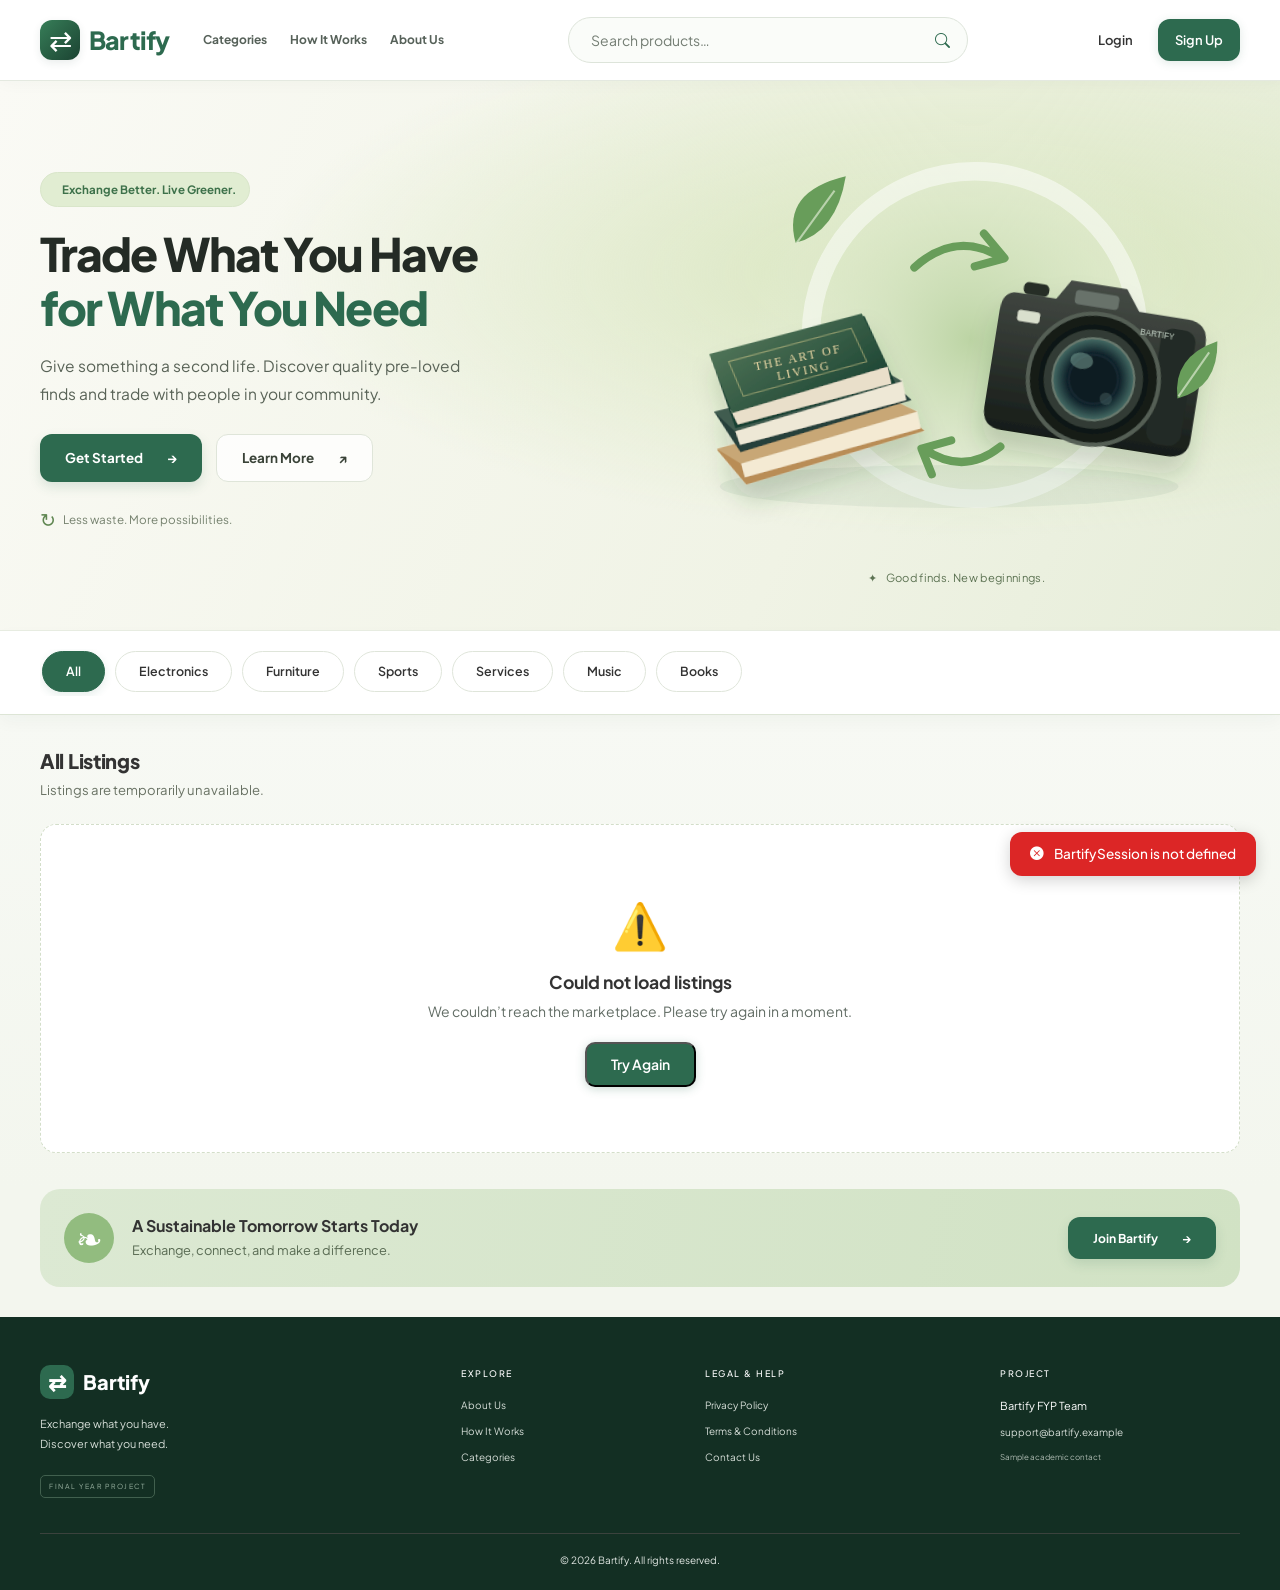
==== commit 96e34278: "adjusting frontend" ====
--- a/frontend/index.html
+++ b/frontend/index.html
@@ -11,19 +11,20 @@
   <link rel="stylesheet" href="theme.css">
 <link rel="stylesheet" href="style.css"/>
 
+<link rel="stylesheet" href="public-navigation.css">
 </head>
 <body>
 
 <!-- ═══ NAVBAR ═══ -->
 <a class="skip-link" href="#listings">Skip to listings</a>
-<nav class="navbar" aria-label="Main navigation">
+<nav class="navbar public-header" aria-label="Main navigation">
   <div class="container">
     <a class="navbar-brand" href="index.html">
       <div class="brand-icon">⇄</div>
       <span class="brand-name">Bartify</span>
     </a>
 
-    <div class="desktop-nav-links" aria-label="Primary pages">
+    <div class="desktop-nav-links" id="primaryNavigation" aria-label="Primary pages">
       <a href="#categories">Categories</a>
       <a href="how-it-works.html">How It Works</a>
       <a href="about-us.html">About Us</a>
@@ -70,6 +71,7 @@
           </div>
         </div>
       </div>
+      <button class="menu-toggle" id="menuToggle" type="button" aria-label="Open navigation" aria-expanded="false" aria-controls="primaryNavigation"><span></span><span></span></button>
     </div>
   </div>
 
--- a/frontend/public-navigation.css
+++ b/frontend/public-navigation.css
@@ -0,0 +1,43 @@
+/* Shared dimensions for Home and the public information pages. */
+.public-header { background:rgba(255,255,255,.97); border-bottom:1px solid #E4E9E0; min-height:80px; height:auto; }
+.public-header > .container { width:calc(100% - 64px); max-width:1200px; padding:0; margin-inline:auto; min-height:80px; height:auto; display:flex; align-items:center; flex-wrap:nowrap; justify-content:flex-start; gap:24px; }
+.public-header :is(.navbar-brand,.brand) { display:flex; align-items:center; flex-shrink:0; gap:9px; margin:0; padding:0; color:var(--eco-primary); font-size:25px; line-height:1.2; font-weight:800; letter-spacing:-.8px; text-decoration:none; white-space:nowrap; }
+.public-header .brand-icon { width:40px; height:40px; flex-shrink:0; display:grid; place-items:center; border-radius:12px; font-size:28px; line-height:1; font-weight:500; background:linear-gradient(135deg,#377E58,var(--eco-primary-dark)); box-shadow:0 3px 8px #1b433218; }
+.public-header :is(.desktop-nav-links,.nav-links) { display:flex; align-items:center; flex-shrink:0; gap:3px; margin:0; }
+.public-header :is(.desktop-nav-links,.nav-links) a { display:inline-flex; align-items:center; padding:12px 10px; font-size:12px; line-height:18px; font-weight:700; letter-spacing:normal; white-space:nowrap; color:#566159; text-decoration:none; }
+.public-header :is(.nav-right,.nav-actions) { display:flex; align-items:center; flex-shrink:0; gap:12px; margin-left:auto; }
+.public-header :is(#navLoggedOut,.guest-actions) { display:flex; align-items:center; gap:8px; }
+.public-header :is(.btn-login,.login-link,.btn-signup,.button-small) { display:inline-flex; align-items:center; justify-content:center; flex-shrink:0; box-sizing:border-box; height:42px; min-height:42px; padding:0 16px; border:1px solid transparent; border-radius:12px; font-family:'Plus Jakarta Sans',Arial,sans-serif; font-size:13px; line-height:20px; font-weight:600; letter-spacing:normal; text-decoration:none; white-space:nowrap; transform:none; }
+.public-header :is(.btn-login,.login-link) { color:#333; background:transparent; box-shadow:none; }
+.public-header :is(.btn-signup,.button-small) { color:white; background:var(--eco-primary); box-shadow:0 2px 10px rgba(45,106,79,.15); }
+.public-header :is(.btn-login,.login-link):hover { background:var(--eco-background); color:var(--eco-primary); }
+.public-header :is(.btn-signup,.button-small):hover { background:var(--eco-primary-dark); opacity:1; transform:none; }
+.public-header .search-wrap { flex:1 1 240px; min-width:120px; max-width:400px; margin:0 0 0 auto; }
+.public-header .menu-toggle { display:none; flex-shrink:0; width:36px; height:36px; padding:8px; border:1px solid var(--eco-border); border-radius:9px; background:white; cursor:pointer; }
+.public-header .menu-toggle span { display:block; height:2px; margin:5px 0; background:var(--eco-primary); }
+@media(max-width:1050px) { .public-header > .container { gap:12px; } }
+@media(max-width:850px) {
+  .public-header, .public-header > .container { min-height:72px; }
+  .public-header > .container { width:calc(100% - 32px); }
+  .public-header :is(.navbar-brand,.brand) { font-size:22px; gap:8px; }
+  .public-header .brand-icon { width:34px; height:34px; }
+  .public-header :is(.nav-right,.nav-actions) { gap:8px; }
+  .public-header :is(.btn-login,.login-link,.btn-signup,.button-small) { padding-inline:12px; height:40px; min-height:40px; }
+  .public-header .search-wrap { display:none!important; }
+  .public-header .mobile-search-btn { display:none; }
+  .public-header .mobile-search-bar { display:flex!important; position:static; width:100%; padding:0 16px 12px; gap:8px; border:0; box-sizing:border-box; }
+  .public-header .mobile-search-bar input { min-width:0; }
+  .public-header .menu-toggle { display:block; }
+  .public-header :is(.desktop-nav-links,.nav-links) { display:none; position:absolute; top:100%; left:0; right:0; margin:0; padding:14px 16px; flex-direction:column; align-items:stretch; gap:4px; background:white; border-bottom:1px solid var(--eco-border); box-shadow:0 12px 20px #18321c0a; }
+  .public-header :is(.desktop-nav-links,.nav-links).is-open { display:flex; }
+  .public-header :is(.desktop-nav-links,.nav-links) a { padding:12px 10px; }
+  .public-header .menu-toggle[aria-expanded=true] span:first-child { transform:translateY(3.5px) rotate(45deg); }
+  .public-header .menu-toggle[aria-expanded=true] span:last-child { transform:translateY(-3.5px) rotate(-45deg); }
+}
+@media(max-width:380px) {
+  .public-header > .container { gap:6px; }
+  .public-header :is(.nav-right,.nav-actions) { gap:4px; }
+  .public-header :is(#navLoggedOut,.guest-actions) { gap:4px; }
+  .public-header :is(.btn-login,.login-link,.btn-signup,.button-small) { padding-inline:8px; }
+  .public-header .btn-list-item { padding-inline:8px; }
+}
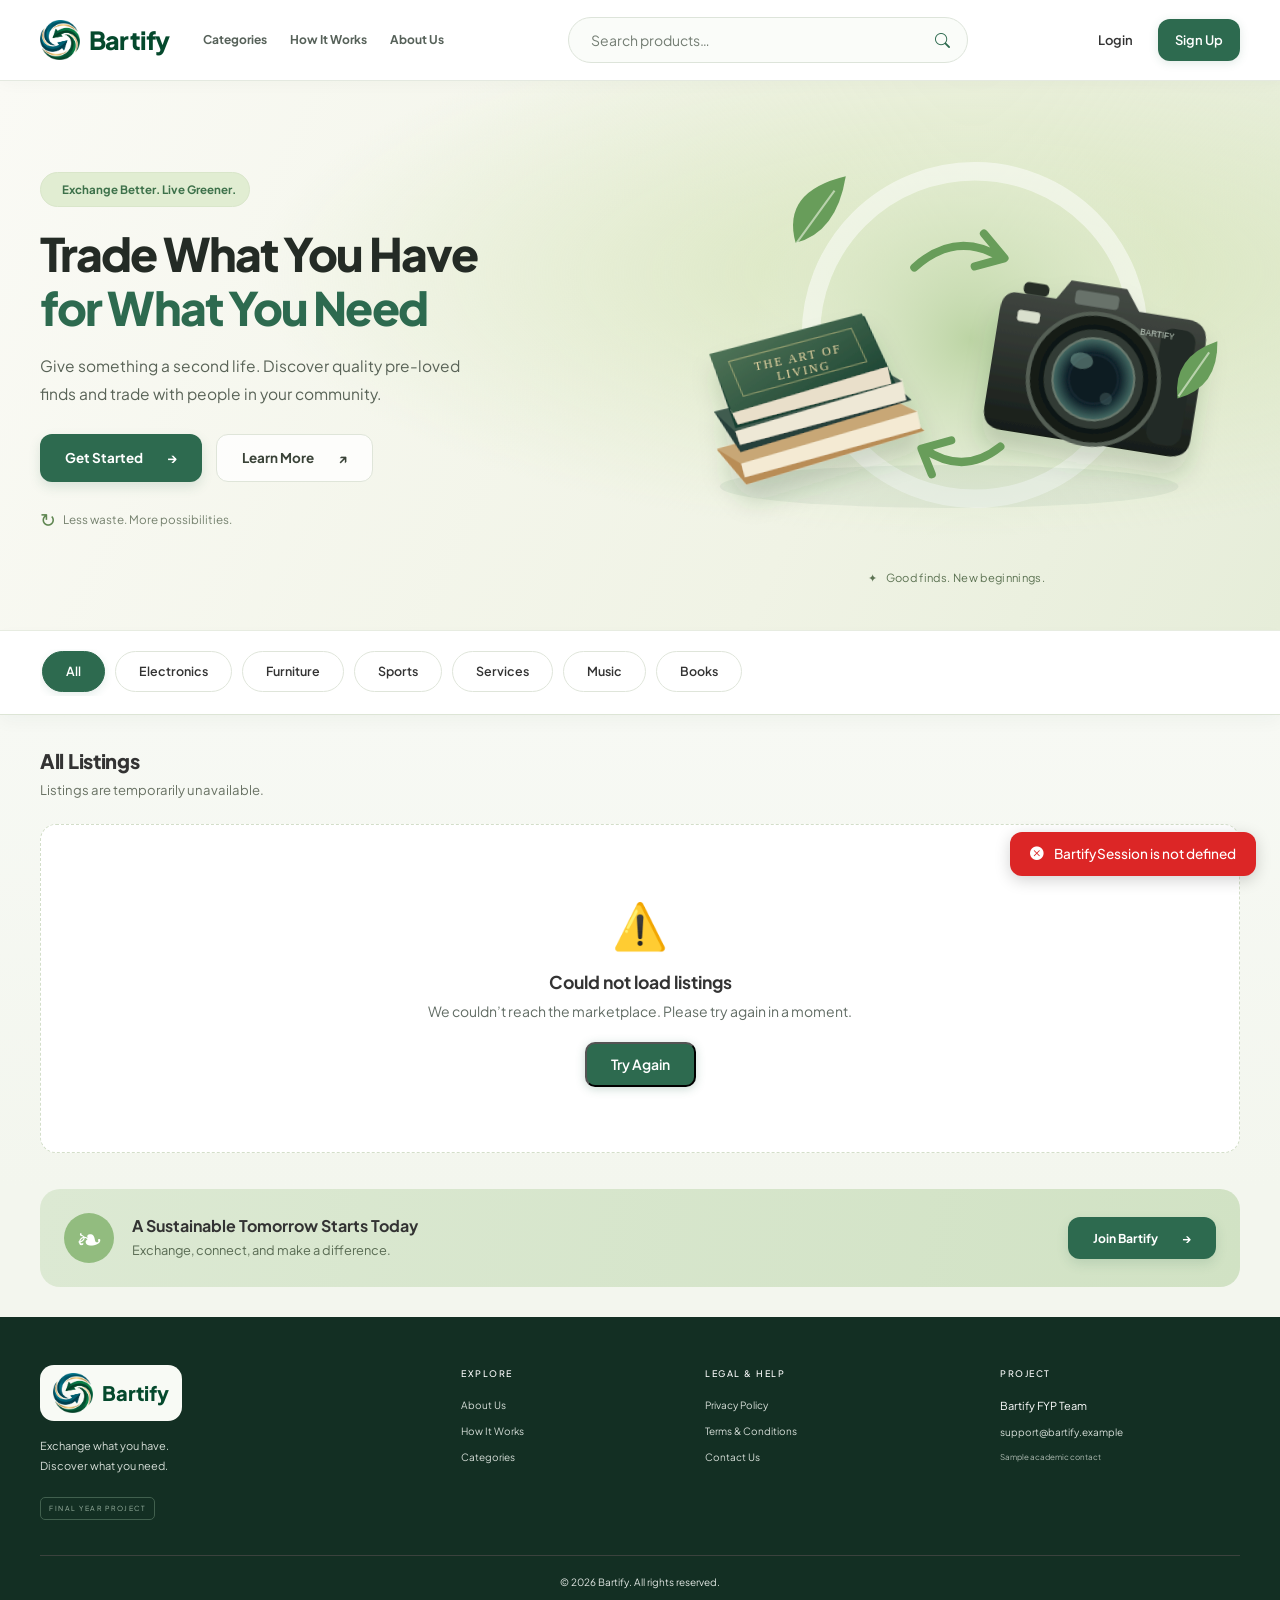
==== commit c97519fc: "adjusting frontend" ====
--- a/frontend/index.html
+++ b/frontend/index.html
@@ -12,6 +12,9 @@
 <link rel="stylesheet" href="style.css"/>
 
 <link rel="stylesheet" href="public-navigation.css">
+<link rel="icon" type="image/png" href="assets/bartify-logo.png">
+<link rel="apple-touch-icon" href="assets/bartify-logo.png">
+<link rel="stylesheet" href="branding.css">
 </head>
 <body>
 
@@ -20,8 +23,8 @@
 <nav class="navbar public-header" aria-label="Main navigation">
   <div class="container">
     <a class="navbar-brand" href="index.html">
-      <div class="brand-icon">⇄</div>
-      <span class="brand-name">Bartify</span>
+      <div class="brand-icon bartify-logo-slot"><img class="bartify-logo" src="assets/bartify-logo.png" width="40" height="40" alt="" decoding="async"></div>
+      <span class="brand-name bartify-wordmark">Bartify</span>
     </a>
 
     <div class="desktop-nav-links" id="primaryNavigation" aria-label="Primary pages">
@@ -156,7 +159,7 @@
 <section class="community-section" id="communityCta" aria-labelledby="communityTitle">
   <div class="container"><div class="community-banner"><div class="community-icon" aria-hidden="true">❧</div><div><h2 id="communityTitle">A Sustainable Tomorrow Starts Today</h2><p>Exchange, connect, and make a difference.</p></div><a href="Signup.html" class="btn-get-started">Join Bartify <span aria-hidden="true">→</span></a></div></div>
 </section>
-<footer class="home-footer professional-footer" id="contact"><div class="container footer-main"><div class="footer-identity"><a class="footer-brand" href="index.html"><span aria-hidden="true">⇄</span> Bartify</a><p>Exchange what you have.<br>Discover what you need.</p><span class="footer-project">FINAL YEAR PROJECT</span></div><div class="footer-column"><h2>Explore</h2><a href="about-us.html">About Us</a><a href="how-it-works.html">How It Works</a><a href="index.html#categories">Categories</a></div><div class="footer-column"><h2>Legal &amp; Help</h2><a href="privacy-policy.html">Privacy Policy</a><a href="terms-conditions.html">Terms &amp; Conditions</a><a href="about-us.html#contact">Contact Us</a></div><div class="footer-column footer-contact"><h2>Project</h2><p>Bartify FYP Team</p><a href="mailto:support@bartify.example">support@bartify.example</a><small>Sample academic contact</small></div></div><div class="container footer-bottom"><span>© <span id="year">2026</span> Bartify. All rights reserved.</span></div></footer>
+<footer class="home-footer professional-footer" id="contact"><div class="container footer-main"><div class="footer-identity"><a class="footer-brand" href="index.html"><span class="bartify-logo-slot" aria-hidden="true"><img class="bartify-logo" src="assets/bartify-logo.png" width="40" height="40" alt="" decoding="async"></span><span class="bartify-wordmark">Bartify</span></a><p>Exchange what you have.<br>Discover what you need.</p><span class="footer-project">FINAL YEAR PROJECT</span></div><div class="footer-column"><h2>Explore</h2><a href="about-us.html">About Us</a><a href="how-it-works.html">How It Works</a><a href="index.html#categories">Categories</a></div><div class="footer-column"><h2>Legal &amp; Help</h2><a href="privacy-policy.html">Privacy Policy</a><a href="terms-conditions.html">Terms &amp; Conditions</a><a href="about-us.html#contact">Contact Us</a></div><div class="footer-column footer-contact"><h2>Project</h2><p>Bartify FYP Team</p><a href="mailto:support@bartify.example">support@bartify.example</a><small>Sample academic contact</small></div></div><div class="container footer-bottom"><span>© <span id="year">2026</span> Bartify. All rights reserved.</span></div></footer>
 
 <!-- ═══ PRODUCT DETAIL MODAL ═══ -->
 <div class="pd-overlay" id="pdOverlay" onclick="overlayClick(event)">
--- a/frontend/branding.css
+++ b/frontend/branding.css
@@ -0,0 +1,36 @@
+/* Wordmark green sampled from the supplied Bartify logo. */
+:root { --bartify-logo-green: #05492D; }
+body .bartify-wordmark.bartify-wordmark {
+  display:inline; width:auto; height:auto; padding:0; margin:0;
+  border:0; border-radius:0; background:none; box-shadow:none;
+  color:var(--bartify-logo-green); font:inherit; letter-spacing:inherit;
+}
+body .bartify-logo-slot.bartify-logo-slot,
+.public-header .bartify-logo-slot {
+  display:inline-flex; align-items:center; justify-content:center;
+  flex:0 0 auto; width:40px; height:40px; padding:0; margin:0;
+  background:transparent; border:0; border-radius:0; box-shadow:none;
+}
+body img.bartify-logo {
+  display:block; width:100%; height:100%; max-width:100%;
+  object-fit:contain; border:0; border-radius:0; box-shadow:none;
+}
+body :is(.footer-brand,.theme-footer-brand) {
+  display:inline-flex; align-items:center; gap:10px; width:fit-content;
+  padding:8px 13px; background:#F8FAF5; border-radius:14px;
+  color:var(--bartify-logo-green); font-size:20px; line-height:1.2;
+  font-weight:800; text-decoration:none;
+}
+body :is(.footer-brand,.theme-footer-brand):hover {
+  color:var(--bartify-logo-green); background:white; text-decoration:none;
+}
+body .workspace-links { align-items:center; }
+body .workspace-brand {
+  display:inline-flex; align-items:center; gap:8px; margin-right:auto;
+  color:var(--bartify-logo-green); font-size:18px; font-weight:800;
+  text-decoration:none; line-height:1.2;
+}
+body .workspace-brand .bartify-logo-slot { width:32px; height:32px; }
+@media(max-width:850px) {
+  body .public-header .bartify-logo-slot { width:34px; height:34px; }
+}
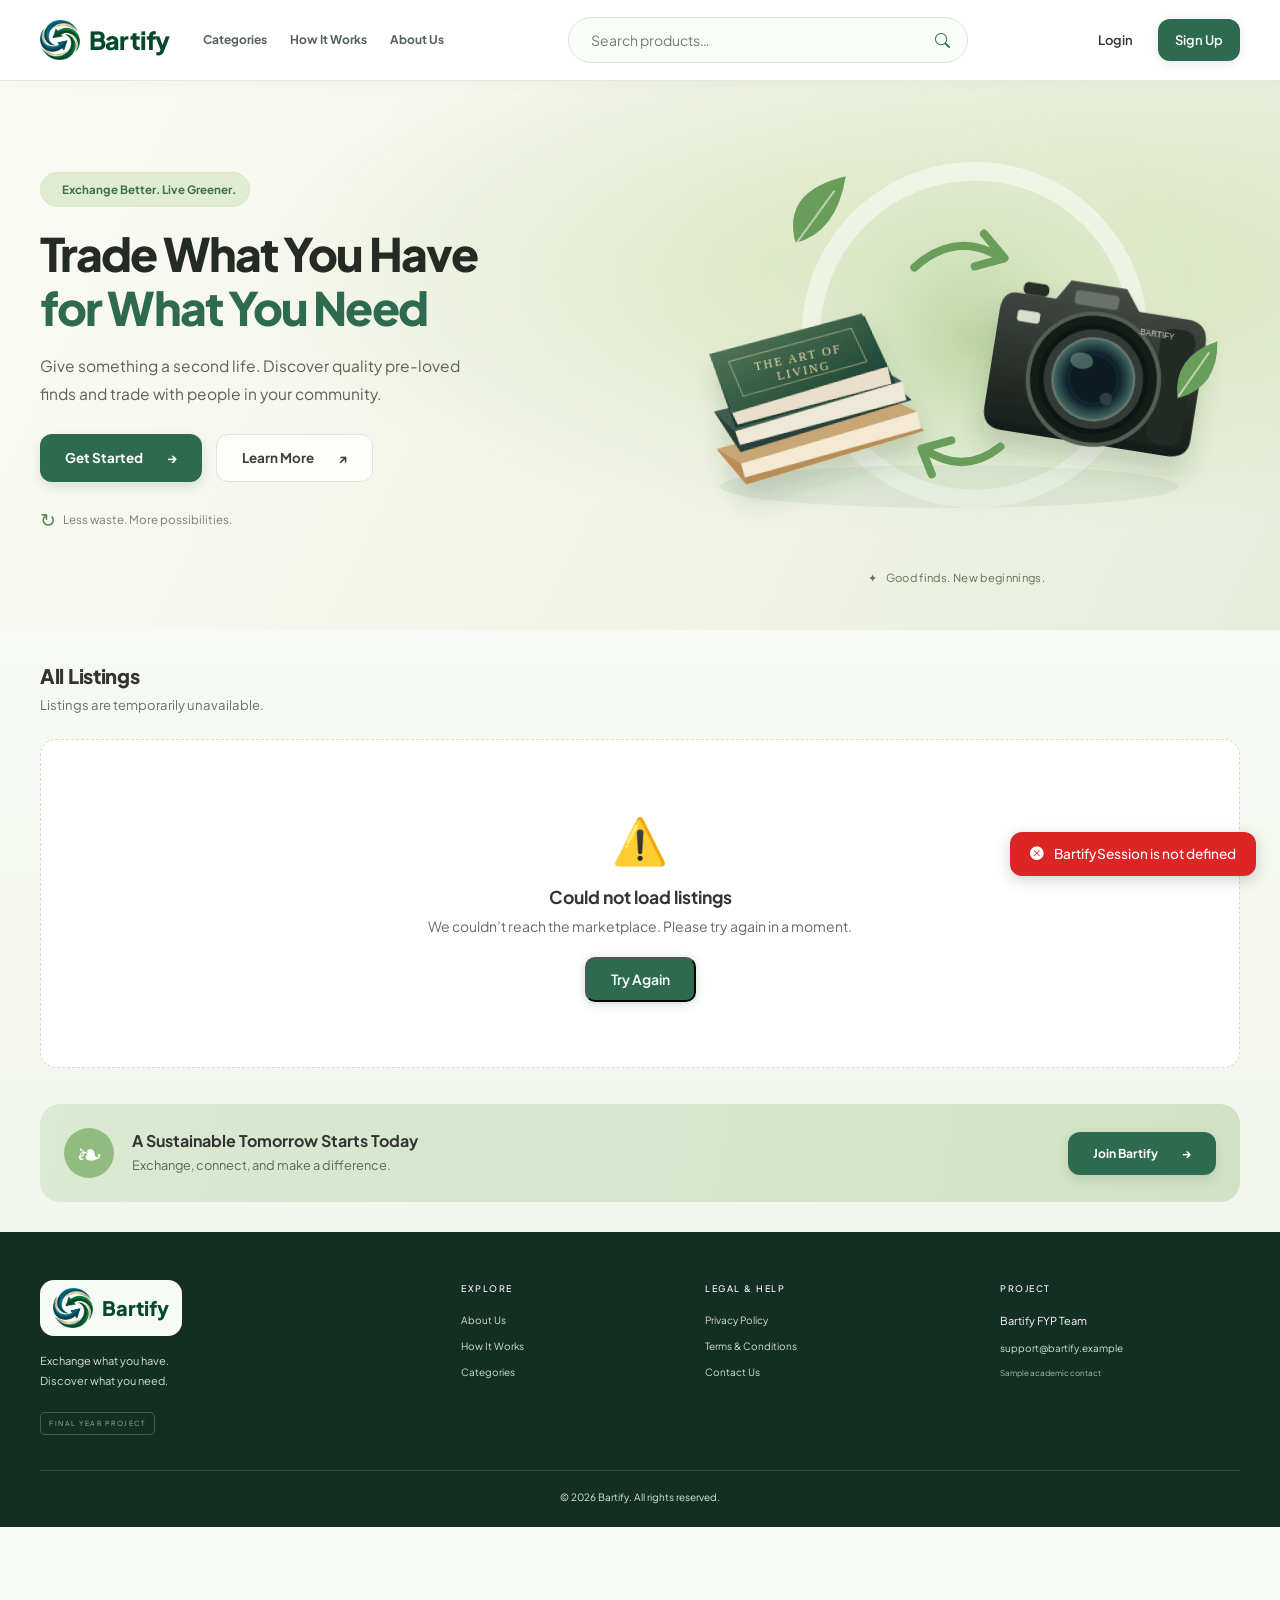
==== commit f65307ec: "adjusted categories bar" ====
--- a/frontend/index.html
+++ b/frontend/index.html
@@ -4,7 +4,7 @@
   <meta charset="UTF-8"/>
 <script src="config.js"></script>
   <meta name="viewport" content="width=device-width, initial-scale=1.0"/>
-  <title>Bartify – Trade What You Have</title>
+  <title>Bartify — Homepage</title>
   <link href="https://cdn.jsdelivr.net/npm/bootstrap@5.3.2/dist/css/bootstrap.min.css" rel="stylesheet"/>
   <link href="https://fonts.googleapis.com/css2?family=Plus+Jakarta+Sans:wght@400;500;600;700;800&display=swap" rel="stylesheet"/>
   <link href="https://cdn.jsdelivr.net/npm/bootstrap-icons@1.11.3/font/bootstrap-icons.min.css" rel="stylesheet"/>
@@ -16,7 +16,7 @@
 <link rel="apple-touch-icon" href="assets/bartify-logo.png">
 <link rel="stylesheet" href="branding.css">
 </head>
-<body>
+<body class="has-floating-categories">
 
 <!-- ═══ NAVBAR ═══ -->
 <a class="skip-link" href="#listings">Skip to listings</a>
@@ -129,7 +129,7 @@
 </section>
 
 <!-- ═══ CATEGORIES ═══ -->
-<section class="categories" id="categories" aria-label="Filter listings by category">
+<section class="categories is-outside-listings" id="categories" aria-label="Filter listings by category" inert>
   <div class="container">
     <div class="cat-filters" role="group" aria-label="Categories">
       <button class="cat-btn active" data-cat="All" aria-pressed="true"         onclick="filterCat(this)">All</button>
